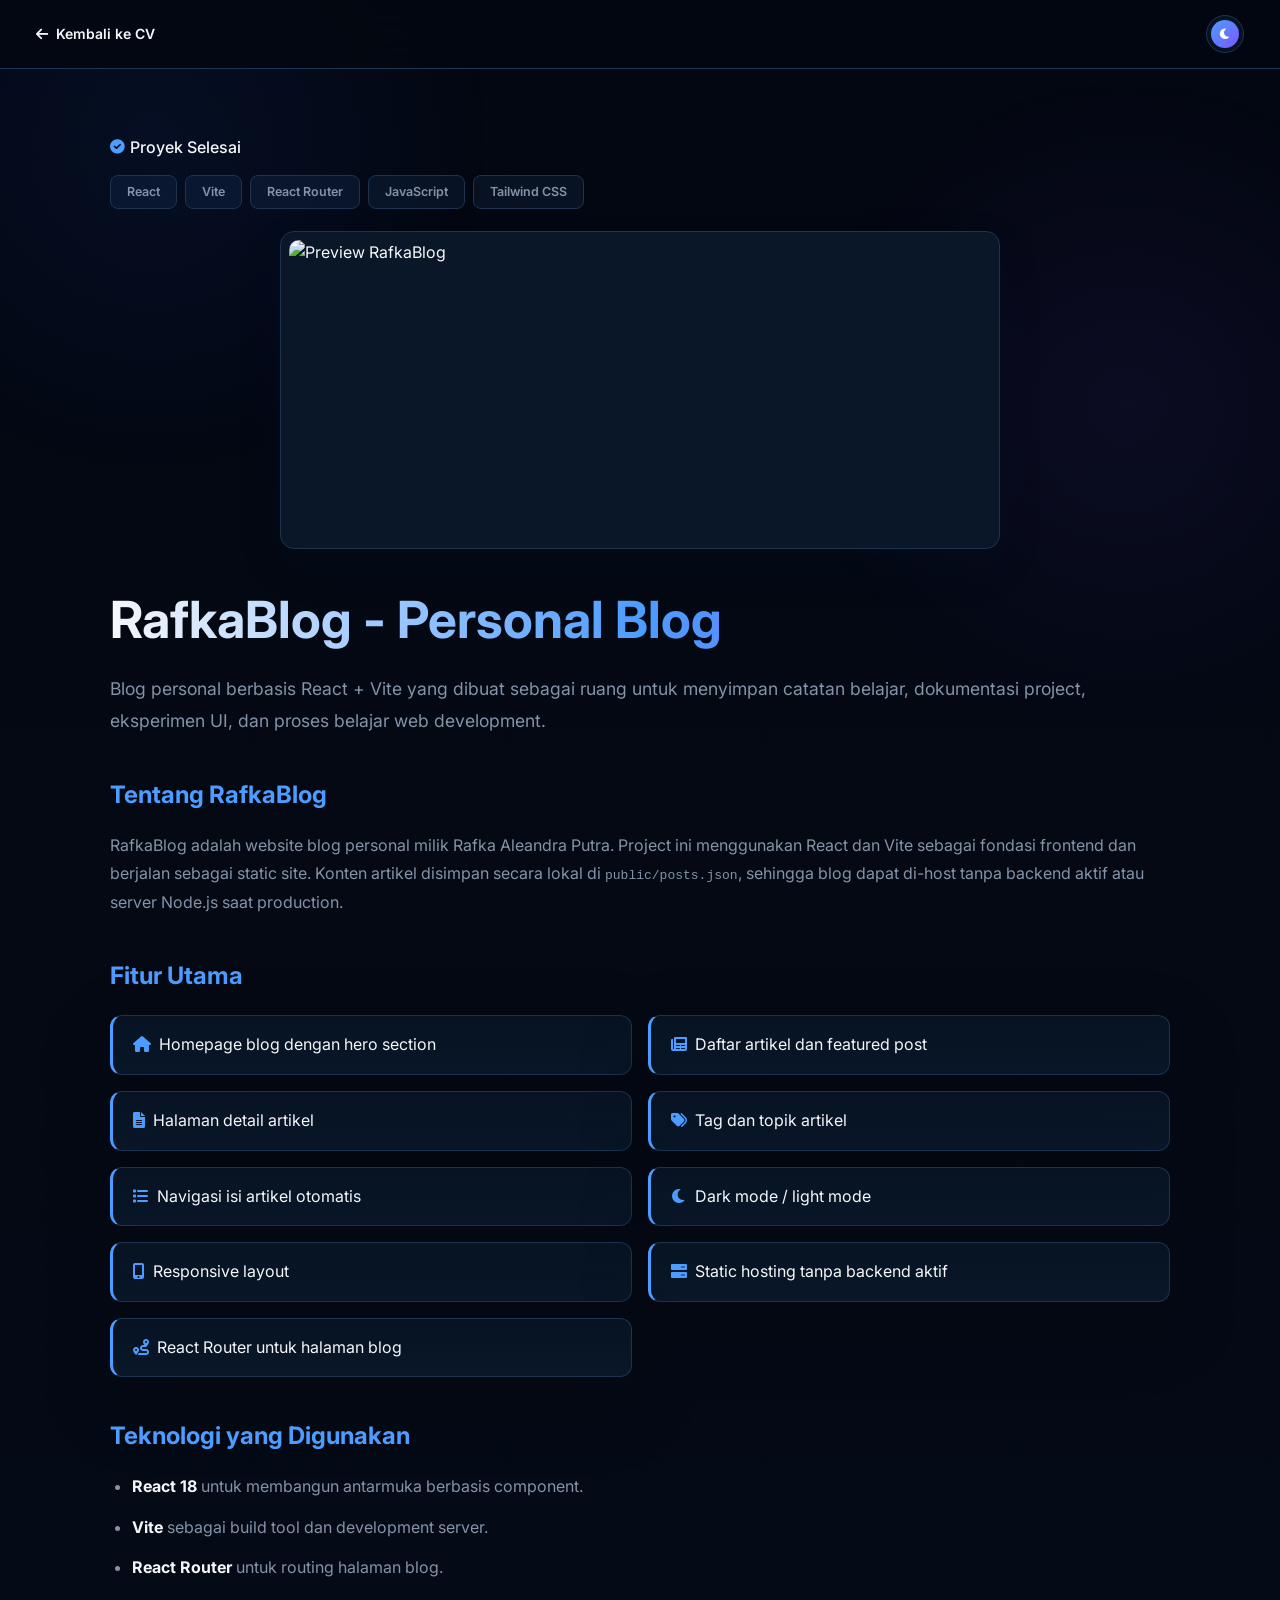
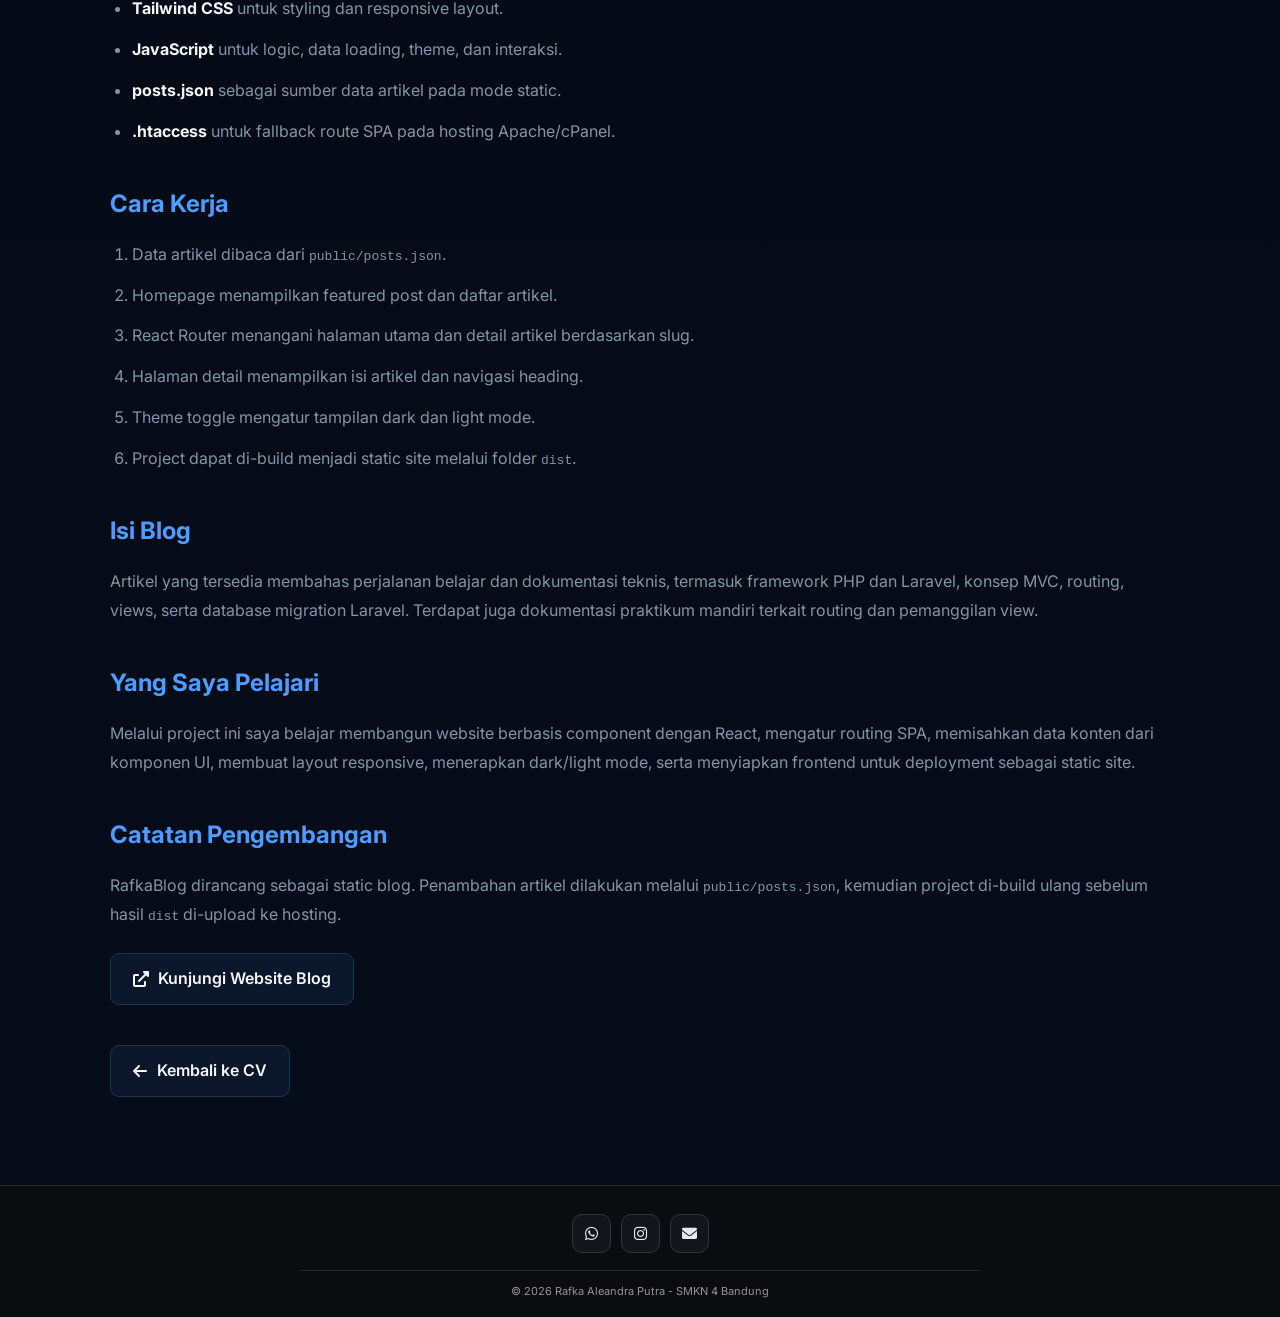
==== proyek-blog.html @ 89554572 "Update proyek-blog.html" ====
<!DOCTYPE html>
<html lang="id" data-theme="dark">
<head>
    <meta charset="UTF-8">
    <meta name="viewport" content="width=device-width, initial-scale=1.0">
    <title>RafkaBlog - Personal Blog</title>
    <link rel="icon" type="image/x-icon" href="assets/images/logo.png">
    <link href="https://fonts.googleapis.com/css2?family=Poppins:wght@300;400;500;600;700&display=swap" rel="stylesheet">
    <script id="project-theme-init">(function(){const t=localStorage.getItem("portfolio-theme")||localStorage.getItem("cv-theme")||"dark";document.documentElement.setAttribute("data-theme",t==="light"?"light":"dark");})();</script>
    <link rel="stylesheet" href="https://cdnjs.cloudflare.com/ajax/libs/font-awesome/6.0.0/css/all.min.css">
    <style>
        * { margin: 0; padding: 0; box-sizing: border-box; }

        :root {
            --bg-main: radial-gradient(circle at center, #1a1a2e 0%, #0a0a0a 70%);
            --text-main: #ffffff;
            --card-bg: #1f2933;
            --card-border: rgba(255, 255, 255, 0.1);
            --nav-bg: rgba(0, 0, 0, 0.9);
            --footer-bg: #0a0a0a;
            --tag-bg: rgba(78, 205, 196, 0.1);
        }
        [data-theme="light"] {
            --bg-main: radial-gradient(circle at center, #f4f7fb 0%, #e8edf3 70%);
            --text-main: #1a1a2e;
            --card-bg: #ffffff;
            --card-border: rgba(0, 0, 0, 0.08);
            --nav-bg: rgba(255, 255, 255, 0.92);
            --footer-bg: #eef1f6;
            --tag-bg: rgba(78, 205, 196, 0.15);
        }

        body {
            font-family: 'Poppins', sans-serif;
            background: var(--bg-main);
            background-attachment: fixed;
            color: var(--text-main);
            transition: background 0.4s ease, color 0.4s ease;
            min-height: 100vh;
        }

        nav {
            position: sticky;
            top: 0;
            width: 100%;
            padding: 18px 0;
            background: var(--nav-bg);
            backdrop-filter: blur(10px);
            z-index: 1000;
        }
        .nav-container {
            max-width: 1000px;
            margin: 0 auto;
            padding: 0 24px;
            display: flex;
            justify-content: space-between;
            align-items: center;
        }
        .back-link {
            color: var(--text-main);
            text-decoration: none;
            font-weight: 600;
            display: flex;
            align-items: center;
            gap: 8px;
            transition: gap 0.2s ease;
        }
        .back-link:hover { gap: 14px; color: #4ecdc4; }

        .theme-toggle {
            width: 54px; height: 28px; border-radius: 20px;
            background: rgba(128,128,128,0.25);
            border: 1px solid var(--card-border);
            cursor: pointer; position: relative;
        }
        .theme-toggle .knob {
            position: absolute; top: 2px; left: 2px;
            width: 22px; height: 22px; border-radius: 50%;
            background: linear-gradient(45deg, #ff6b6b, #4ecdc4);
            display: flex; align-items: center; justify-content: center;
            font-size: 12px; color: #0a0a0a;
            transition: left 0.3s ease;
        }
        [data-theme="light"] .theme-toggle .knob { left: 28px; }

        main {
            max-width: 1000px;
            margin: 0 auto;
            padding: 50px 24px 100px;
        }

        .project-meta-tag {
            display: inline-block;
            padding: 6px 16px;
            background: var(--tag-bg);
            border: 1px solid #4ecdc4;
            border-radius: 20px;
            font-size: 0.85rem;
            margin-right: 8px;
            margin-bottom: 20px;
        }

        h1 {
            font-size: clamp(2rem, 5vw, 3.2rem);
            font-weight: 700;
            margin-bottom: 12px;
            background: linear-gradient(45deg, #ff6b6b, #4ecdc4);
            -webkit-background-clip: text;
            -webkit-text-fill-color: transparent;
            background-clip: text;
        }

        .hero-img {
            width: 100%;
            max-height: 480px;
            object-fit: cover;
            border-radius: 20px;
            margin: 30px 0 40px;
            box-shadow: 0 20px 60px rgba(0,0,0,0.4);
        }

        h2 {
            font-size: 1.5rem;
            color: #4ecdc4;
            margin: 40px 0 16px;
        }

        p, li {
            line-height: 1.8;
            opacity: 0.95;
            margin-bottom: 12px;
        }

        ul { padding-left: 22px; margin-bottom: 20px; }

        .feature-grid {
            display: grid;
            grid-template-columns: repeat(2, 1fr);
            gap: 16px;
            margin: 20px 0 30px;
        }
        @media (max-width: 640px) { .feature-grid { grid-template-columns: 1fr; } }

        .feature-card {
            background: var(--card-bg);
            border-left: 4px solid #4ecdc4;
            border-radius: 12px;
            padding: 16px 20px;
        }
        .feature-card i { color: #4ecdc4; margin-right: 8px; }
.cta-row {
            display: flex;
            gap: 12px;
            flex-wrap: wrap;
            margin-top: 40px;
        }
        .btn {
            display: inline-flex;
            align-items: center;
            gap: 10px;
            padding: 12px 22px;
            background: rgba(78, 205, 196, 0.12);
            border: 1px solid rgba(78, 205, 196, 0.35);
            color: var(--text-main);
            text-decoration: none;
            border-radius: 14px;
            font-weight: 600;
            transition: all 0.3s ease;
        }
        .btn:hover { background: rgba(78, 205, 196, 0.2); transform: translateY(-2px); }

        footer {
            text-align: center;
            padding: 40px;
            background: var(--footer-bg);
            border-top: 1px solid var(--card-border);
        }

        @media print { nav, .theme-toggle { display: none !important; } }
    
        /* ===== UNIFIED PROJECT STATUS ===== */
        .status-badge {
            display: inline-flex !important;
            align-items: center !important;
            gap: 6px !important;
            margin: 8px 0 18px !important;
            padding: 0 !important;
            border: 0 !important;
            border-radius: 0 !important;
            background: transparent !important;
            color: var(--text-main) !important;
            font-family: 'Poppins', sans-serif !important;
            font-size: 1rem !important;
            font-weight: 500 !important;
            line-height: 1.5 !important;
        }

        .status-badge i {
            color: #4ecdc4 !important;
            font-size: .9rem !important;
        }

        /* Keep the project technology tags identical in spacing. */
        .project-meta-tag {
            vertical-align: middle;
        }

    
        /* ===== Unified project header ===== */
        .status-badge {
            display: inline-flex !important;
            align-items: center !important;
            gap: 6px !important;
            margin: 8px 0 16px !important;
            padding: 0 !important;
            border: 0 !important;
            border-radius: 0 !important;
            background: transparent !important;
            color: var(--text-main) !important;
            font-family: 'Poppins', sans-serif !important;
            font-size: 1rem !important;
            font-weight: 500 !important;
            line-height: 1.5 !important;
        }

        .status-badge i {
            color: #4ecdc4 !important;
            font-size: .9rem !important;
        }

        .project-meta-row {
            display: flex;
            flex-wrap: wrap;
            gap: 8px;
            margin-bottom: 20px;
        }

        .project-meta-row .project-meta-tag {
            margin: 0 !important;
        }

        .blog-live-cta {
    margin: 25px 0 15px;
}

.blog-live-cta .btn {
    display: inline-flex;
    align-items: center;
    gap: 9px;
}
    
/* ================================
   PROJECT IMAGE LAYOUT - RAPi
================================ */

.project-gallery {
    width: min(820px, 100%);
    margin: 22px auto 30px;
    display: grid;
    grid-template-columns: repeat(2, minmax(0, 1fr));
    gap: 16px;
}

.project-gallery-item {
    width: 100%;
    height: 210px;
    overflow: hidden;
    border-radius: 14px;
    border: 1px solid var(--card-border);
    background: rgba(255,255,255,.035);
    box-shadow: 0 8px 22px rgba(0,0,0,.12);
}

.project-gallery-item img {
    display: block;
    width: 100%;
    height: 100%;
    object-fit: contain;
    object-position: center;
    padding: 7px;
    box-sizing: border-box;
    transition: transform .3s ease;
}

.project-gallery-item:hover img {
    transform: scale(1.025);
}

body.light-mode .project-gallery-item {
    background: #e9eaec;
    border-color: #d2d4d8;
    box-shadow: 0 7px 18px rgba(50,55,65,.08);
}

/* Blog hanya 1 foto */
.project-single-image {
    width: min(720px, 100%);
    margin: 22px auto 30px;
    padding: 8px;
    box-sizing: border-box;
    border-radius: 14px;
    border: 1px solid var(--card-border);
    background: rgba(255,255,255,.035);
    box-shadow: 0 8px 22px rgba(0,0,0,.12);
}

.project-single-image img {
    display: block;
    width: 100%;
    height: 300px;
    object-fit: contain;
    object-position: center;
    border-radius: 9px;
}

body.light-mode .project-single-image {
    background: #e9eaec;
    border-color: #d2d4d8;
    box-shadow: 0 7px 18px rgba(50,55,65,.08);
}

@media (max-width: 768px) {
    .project-gallery {
        width: 100%;
        gap: 12px;
    }

    .project-gallery-item {
        height: 175px;
    }

    .project-single-image {
        width: 100%;
    }

    .project-single-image img {
        height: 250px;
    }
}

@media (max-width: 520px) {
    .project-gallery {
        grid-template-columns: 1fr;
    }

    .project-gallery-item {
        height: 220px;
    }

    .project-single-image img {
        height: 220px;
    }
}

    
/* ===== COMPACT FOOTER ===== */
.footer, footer.footer {
    width: 100%;
    min-height: 0 !important;
    height: auto !important;
    padding: 30px 20px 18px !important;
    margin: 0 !important;
    box-sizing: border-box;
    background: var(--bg-color);
    border-top: 1px solid rgba(255,255,255,.07);
}
.footer-contact {
    display: flex;
    justify-content: center;
    align-items: center;
    gap: 10px;
    margin: 0 0 18px;
}
.footer-contact-btn {
    width: 38px;
    height: 38px;
    display: flex;
    align-items: center;
    justify-content: center;
    border: 1px solid rgba(255,255,255,.11);
    border-radius: 11px;
    color: var(--text-color);
    background: transparent;
    text-decoration: none;
    transition: .25s ease;
}
.footer-contact-btn:hover {
    transform: translateY(-2px);
    color: var(--accent-color);
    border-color: var(--accent-color);
    background: rgba(78,205,196,.06);
}
.footer-contact-btn i { font-size: 15px; }
.footer-line {
    width: min(700px, 90%);
    height: 1px;
    margin: 0 auto 14px;
    background: rgba(255,255,255,.06);
}
.footer-bottom {
    display: flex;
    flex-direction: column;
    align-items: center;
    gap: 6px;
    text-align: center;
}
.footer-bottom p {
    margin: 0;
    font-size: 11px;
    line-height: 1.4;
    color: var(--text-muted);
}
.back-top {
    display: inline-flex;
    align-items: center;
    gap: 5px;
    color: var(--accent-color);
    text-decoration: none;
    font-size: 11px;
    font-weight: 600;
}
.back-top i { font-size: 10px; }
body.light-mode .footer { border-top-color: rgba(0,0,0,.07); }
body.light-mode .footer-contact-btn { border-color: rgba(0,0,0,.11); }
body.light-mode .footer-line { background: rgba(0,0,0,.07); }
@media (max-width:600px) {
    .footer { padding: 25px 16px 16px !important; }
    .footer-contact { margin-bottom: 15px; }
    .footer-contact-btn { width: 36px; height: 36px; }
}


/* ===== FINAL UNIFIED PROJECT THEME =====
   Matches the main portfolio visual system.
*/
:root{
  --bg-main: linear-gradient(180deg,#030711 0%,#060d1a 100%);
  --text-main:#f5f7fb;
  --muted-main:#8493a8;
  --card-bg:#071323;
  --card-bg-2:#091728;
  --card-border:#1d3350;
  --nav-bg:rgba(3,7,17,.88);
  --footer-bg:#060d1a;
  --tag-bg:rgba(77,156,255,.08);
  --accent-main:#4d9cff;
  --accent-2-main:#7a58ff;
  --shadow-main:0 25px 70px rgba(0,0,0,.25);
}
html[data-theme="light"]{
  --bg-main:linear-gradient(180deg,#f5f8fc 0%,#eef3f9 100%);
  --text-main:#152033;
  --muted-main:#627086;
  --card-bg:#ffffff;
  --card-bg-2:#f8fbff;
  --card-border:#d7e0ec;
  --nav-bg:rgba(245,248,252,.92);
  --footer-bg:#eef3f9;
  --tag-bg:rgba(36,109,245,.07);
  --accent-main:#246df5;
  --accent-2-main:#7354e8;
  --shadow-main:0 22px 55px rgba(32,61,100,.12);
}

html{scroll-behavior:smooth}
body{
  font-family:'Inter',Arial,sans-serif !important;
  background:var(--bg-main) !important;
  color:var(--text-main) !important;
  line-height:1.6 !important;
  transition:background .3s ease,color .3s ease;
}
body::before{
  content:"";
  position:fixed;
  inset:0;
  z-index:-1;
  pointer-events:none;
  background:
    radial-gradient(circle at 12% 15%,rgba(39,105,255,.08),transparent 25%),
    radial-gradient(circle at 88% 45%,rgba(132,74,255,.07),transparent 27%);
}

nav{
  padding:0 !important;
  min-height:68px;
  background:var(--nav-bg) !important;
  border-bottom:1px solid var(--card-border);
  backdrop-filter:blur(18px) !important;
  -webkit-backdrop-filter:blur(18px);
}
.nav-container{
  max-width:1500px !important;
  min-height:68px;
  padding:0 36px !important;
}
.back-link{
  color:var(--text-main) !important;
  font-family:'Inter',Arial,sans-serif !important;
  font-size:14px;
}
.back-link:hover{color:var(--accent-main) !important}
.theme-toggle{
  width:38px !important;height:38px !important;
  border-radius:50% !important;
  background:var(--card-bg) !important;
  border:1px solid var(--card-border) !important;
}
.theme-toggle .knob{
  width:28px !important;height:28px !important;
  top:4px !important;left:4px !important;
  background:linear-gradient(135deg,var(--accent-main),var(--accent-2-main)) !important;
  color:#fff !important;
}
html[data-theme="light"] .theme-toggle .knob{left:4px !important}

main{
  max-width:1120px !important;
  padding:58px 30px 88px !important;
}

.status-badge{
  color:var(--text-main) !important;
  font-family:'Inter',Arial,sans-serif !important;
}
.status-badge i{color:var(--accent-main) !important}

.project-meta-tag{
  color:var(--muted-main) !important;
  background:var(--tag-bg) !important;
  border:1px solid var(--card-border) !important;
  border-radius:8px !important;
  font-family:'Inter',Arial,sans-serif !important;
  font-size:.78rem !important;
  font-weight:600;
}
.project-meta-tag:hover{
  color:var(--text-main) !important;
  border-color:var(--accent-main) !important;
}

h1{
  color:var(--text-main) !important;
  background:linear-gradient(90deg,var(--text-main),var(--accent-main),var(--accent-2-main)) !important;
  -webkit-background-clip:text !important;
  background-clip:text !important;
  -webkit-text-fill-color:transparent !important;
  font-family:'Inter',Arial,sans-serif !important;
}
h2{
  color:var(--accent-main) !important;
  font-family:'Inter',Arial,sans-serif !important;
}
p,li{
  color:var(--muted-main) !important;
  opacity:1 !important;
}
strong,b{color:var(--text-main)}

.feature-card{
  color:var(--text-main) !important;
  background:linear-gradient(180deg,var(--card-bg),var(--card-bg-2)) !important;
  border:1px solid var(--card-border) !important;
  border-left:3px solid var(--accent-main) !important;
  box-shadow:var(--shadow-main) !important;
}
.feature-card i{color:var(--accent-main) !important}

.project-gallery-item,
.project-single-image{
  background:var(--card-bg-2) !important;
  border:1px solid var(--card-border) !important;
  box-shadow:0 18px 45px rgba(8,25,50,.12) !important;
}
.project-gallery-item img,
.project-single-image img{
  border-radius:10px;
}
html[data-theme="light"] .project-gallery-item,
html[data-theme="light"] .project-single-image{
  background:#fff !important;
  border-color:#d7e0ec !important;
  box-shadow:0 18px 40px rgba(32,61,100,.10) !important;
}

.btn{
  color:var(--text-main) !important;
  background:rgba(77,156,255,.08) !important;
  border:1px solid var(--card-border) !important;
  border-radius:9px !important;
}
.btn:hover{
  color:var(--text-main) !important;
  background:rgba(77,156,255,.15) !important;
  border-color:var(--accent-main) !important;
  box-shadow:0 10px 28px rgba(36,109,245,.12);
}
html[data-theme="light"] .btn{
  background:rgba(36,109,245,.06) !important;
  color:#152033 !important;
}
html[data-theme="light"] .btn:hover{
  background:rgba(36,109,245,.10) !important;
}

footer.footer,.footer{
  background:var(--footer-bg) !important;
  border-top:1px solid var(--card-border) !important;
}
.footer-contact-btn{
  color:var(--muted-main) !important;
  background:var(--card-bg) !important;
  border-color:var(--card-border) !important;
}
.footer-contact-btn:hover{
  color:var(--accent-main) !important;
  background:var(--card-bg-2) !important;
  border-color:var(--accent-main) !important;
}
.footer-line{background:var(--card-border) !important}
.footer-bottom p{color:var(--muted-main) !important}
.back-top{color:var(--accent-main) !important}

@media(max-width:700px){
  .nav-container{padding:0 20px !important}
  main{padding:42px 20px 64px !important}
  h1{font-size:clamp(2rem,9vw,3rem) !important}
}


/* ===== PROJECT DETAIL LIST ALIGNMENT =====
   Menyamakan indentasi bullet Teknologi dan nomor Cara Kerja.
   Isi teks tidak diubah.
*/
main ul,
main ol{
    padding-left: 22px !important;
    margin-top: 0 !important;
    margin-bottom: 20px !important;
}

main ul li,
main ol li{
    margin-bottom: 12px !important;
    line-height: 1.8 !important;
}

main ol li:last-child,
main ul li:last-child{
    margin-bottom: 0 !important;
}

</style>
<style>

/* ==================================================
   FOOTER FINAL - SOLID, COMPACT & CLEAN
================================================== */

footer.footer,
.footer {
    position: relative !important;
    width: 100% !important;
    min-height: 0 !important;
    height: auto !important;
    margin: 0 !important;
    padding: 28px 20px 18px !important;
    box-sizing: border-box !important;

    /* SOLID - tidak transparan */
    background: #0b0c10 !important;
    background-color: #0b0c10 !important;

    border-top: 1px solid #252830 !important;
    box-shadow: none !important;
    backdrop-filter: none !important;
    -webkit-backdrop-filter: none !important;
}

.footer-contact {
    display: flex !important;
    align-items: center !important;
    justify-content: center !important;
    gap: 10px !important;
    margin: 0 0 17px !important;
}

.footer-contact-btn {
    width: 39px !important;
    height: 39px !important;
    padding: 0 !important;
    margin: 0 !important;

    display: inline-flex !important;
    align-items: center !important;
    justify-content: center !important;

    box-sizing: border-box !important;

    color: #e7e9ed !important;
    background: #12151b !important;
    border: 1px solid #30343d !important;
    border-radius: 10px !important;

    text-decoration: none !important;
    transition: transform .2s ease,
                color .2s ease,
                border-color .2s ease,
                background .2s ease !important;
}

.footer-contact-btn i {
    font-size: 15px !important;
    line-height: 1 !important;
}

.footer-contact-btn:hover {
    transform: translateY(-2px) !important;
    color: var(--accent-color) !important;
    background: #171b22 !important;
    border-color: var(--accent-color) !important;
}

.footer-line {
    width: min(680px, 88%) !important;
    height: 1px !important;
    margin: 0 auto 13px !important;
    padding: 0 !important;
    background: #252830 !important;
    opacity: 1 !important;
}

.footer-bottom {
    display: flex !important;
    flex-direction: column !important;
    align-items: center !important;
    justify-content: center !important;
    gap: 5px !important;
    margin: 0 !important;
    padding: 0 !important;
    text-align: center !important;
}

.footer-bottom p {
    margin: 0 !important;
    padding: 0 !important;
    color: #8f949e !important;
    font-size: 11px !important;
    line-height: 1.4 !important;
}

.back-top {
    display: inline-flex !important;
    align-items: center !important;
    justify-content: center !important;
    gap: 5px !important;
    margin: 0 !important;
    padding: 0 !important;

    color: var(--accent-color) !important;
    font-size: 11px !important;
    font-weight: 600 !important;
    text-decoration: none !important;
}

.back-top i {
    font-size: 10px !important;
}

body.light-mode footer.footer,
body.light-mode .footer {
    background: #f0f1f3 !important;
    background-color: #f0f1f3 !important;
    border-top-color: #d8dbe0 !important;
}

body.light-mode .footer-contact-btn {
    color: #3e434c !important;
    background: #e6e8eb !important;
    border-color: #cdd1d7 !important;
}

body.light-mode .footer-contact-btn:hover {
    color: var(--accent-color) !important;
    background: #dde0e4 !important;
    border-color: var(--accent-color) !important;
}

body.light-mode .footer-line {
    background: #d8dbe0 !important;
}

body.light-mode .footer-bottom p {
    color: #737982 !important;
}

@media (max-width: 600px) {
    footer.footer,
    .footer {
        padding: 24px 16px 16px !important;
    }

    .footer-contact {
        gap: 9px !important;
        margin-bottom: 15px !important;
    }

    .footer-contact-btn {
        width: 37px !important;
        height: 37px !important;
    }

    .footer-line {
        width: 92% !important;
        margin-bottom: 12px !important;
    }
}

</style>

<style id="case-study-polish">
.case-study-summary {
    display: grid;
    grid-template-columns: 1fr 1fr;
    gap: 12px;
    margin: 26px 0 8px;
}
.case-study-box {
    padding: 15px 17px;
    border: 1px solid var(--card-border);
    border-radius: 13px;
    background: var(--card-bg);
}
.case-study-box h3 {
    margin: 0 0 6px;
    color: #4ecdc4;
    font-size: 1rem;
}
.case-study-box p {
    margin: 0;
    font-size: .86rem;
    line-height: 1.65;
}
@media(max-width:640px) {
    .case-study-summary { grid-template-columns: 1fr; }
}
</style>

<link rel="stylesheet" href="https://fonts.googleapis.com/css2?family=Inter:wght@400;500;600;700;800&display=swap">
</head>
<body>
    <nav>
        <div class="nav-container">
            <a href="index.html#experience" class="back-link"><i class="fas fa-arrow-left"></i> Kembali ke CV</a>
            <button class="theme-toggle" id="themeToggle" aria-label="Toggle dark/light mode">
                <span class="knob"><i class="fas fa-moon" id="themeIcon"></i></span>
            </button>
        </div>
    </nav>

    <main>
        <div class="status-badge">
            <i class="fas fa-check-circle"></i> Proyek Selesai
        </div>



<div class="project-meta-row">
            <span class="project-meta-tag">React</span>
            <span class="project-meta-tag">Vite</span>
            <span class="project-meta-tag">React Router</span>
            <span class="project-meta-tag">JavaScript</span>
            <span class="project-meta-tag">Tailwind CSS</span>
        </div>

        <div class="project-single-image">
            <img src="assets/images/blog.png" alt="Preview RafkaBlog" loading="lazy">
        </div>



        <h1>RafkaBlog - Personal Blog</h1>
<p style="font-size: 1.1rem; opacity: .85;">
            Blog personal berbasis React + Vite yang dibuat sebagai ruang untuk
            menyimpan catatan belajar, dokumentasi project, eksperimen UI, dan
            proses belajar web development.
        </p>

        <h2>Tentang RafkaBlog</h2>
        <p>
            RafkaBlog adalah website blog personal milik Rafka Aleandra Putra.
            Project ini menggunakan React dan Vite sebagai fondasi frontend dan
            berjalan sebagai static site. Konten artikel disimpan secara lokal
            di <code>public/posts.json</code>, sehingga blog dapat di-host tanpa
            backend aktif atau server Node.js saat production.
        </p>

        <h2>Fitur Utama</h2>
        <div class="feature-grid">
            <div class="feature-card"><i class="fas fa-home"></i>Homepage blog dengan hero section</div>
            <div class="feature-card"><i class="fas fa-newspaper"></i>Daftar artikel dan featured post</div>
            <div class="feature-card"><i class="fas fa-file-alt"></i>Halaman detail artikel</div>
            <div class="feature-card"><i class="fas fa-tags"></i>Tag dan topik artikel</div>
            <div class="feature-card"><i class="fas fa-list"></i>Navigasi isi artikel otomatis</div>
            <div class="feature-card"><i class="fas fa-moon"></i>Dark mode / light mode</div>
            <div class="feature-card"><i class="fas fa-mobile-alt"></i>Responsive layout</div>
            <div class="feature-card"><i class="fas fa-server"></i>Static hosting tanpa backend aktif</div>
            <div class="feature-card"><i class="fas fa-route"></i>React Router untuk halaman blog</div>
        </div>

        <h2>Teknologi yang Digunakan</h2>
        <ul>
            <li><strong>React 18</strong> untuk membangun antarmuka berbasis component.</li>
            <li><strong>Vite</strong> sebagai build tool dan development server.</li>
            <li><strong>React Router</strong> untuk routing halaman blog.</li>
            <li><strong>Tailwind CSS</strong> untuk styling dan responsive layout.</li>
            <li><strong>JavaScript</strong> untuk logic, data loading, theme, dan interaksi.</li>
            <li><strong>posts.json</strong> sebagai sumber data artikel pada mode static.</li>
            <li><strong>.htaccess</strong> untuk fallback route SPA pada hosting Apache/cPanel.</li>
        </ul>

        <h2>Cara Kerja</h2>
        <ol>
            <li>Data artikel dibaca dari <code>public/posts.json</code>.</li>
            <li>Homepage menampilkan featured post dan daftar artikel.</li>
            <li>React Router menangani halaman utama dan detail artikel berdasarkan slug.</li>
            <li>Halaman detail menampilkan isi artikel dan navigasi heading.</li>
            <li>Theme toggle mengatur tampilan dark dan light mode.</li>
            <li>Project dapat di-build menjadi static site melalui folder <code>dist</code>.</li>
        </ol>

        <h2>Isi Blog</h2>
        <p>
            Artikel yang tersedia membahas perjalanan belajar dan dokumentasi
            teknis, termasuk framework PHP dan Laravel, konsep MVC, routing,
            views, serta database migration Laravel. Terdapat juga dokumentasi
            praktikum mandiri terkait routing dan pemanggilan view.
        </p>

        <h2>Yang Saya Pelajari</h2>
        <p>
            Melalui project ini saya belajar membangun website berbasis component
            dengan React, mengatur routing SPA, memisahkan data konten dari
            komponen UI, membuat layout responsive, menerapkan dark/light mode,
            serta menyiapkan frontend untuk deployment sebagai static site.
        </p>

        <h2>Catatan Pengembangan</h2>
        <p>
            RafkaBlog dirancang sebagai static blog. Penambahan artikel dilakukan
            melalui <code>public/posts.json</code>, kemudian project di-build
            ulang sebelum hasil <code>dist</code> di-upload ke hosting.
        </p>

<div class="blog-live-cta">
    <a
        href="https://blog-khaki-sigma-77.vercel.app/"
        target="_blank"
        rel="noopener noreferrer"
        class="btn"
    >
        <i class="fas fa-external-link-alt"></i>
        Kunjungi Website Blog
    </a>
</div>

        <div class="cta-row">
            <a href="index.html#experience" class="btn">
                <i class="fas fa-arrow-left"></i> Kembali ke CV
            </a>
        </div>
</main>

    <footer class="footer">
    <div class="footer-contact">
        <a href="https://wa.me/627719095778" class="footer-contact-btn" target="_blank" rel="noopener noreferrer" aria-label="WhatsApp"><i class="fab fa-whatsapp"></i></a>
        <a href="https://instagram.com/rfkaaleandra" class="footer-contact-btn" target="_blank" rel="noopener noreferrer" aria-label="Instagram"><i class="fab fa-instagram"></i></a>
        <a href="https://mail.google.com/mail/?view=cm&fs=1&to=rafkaaleandra06@email.com" target="_blank" rel="noopener noreferrer" class="footer-contact-btn" aria-label="Email"><i class="fas fa-envelope"></i></a>
    </div>
    <div class="footer-line"></div>
    <div class="footer-bottom">
        <p>© 2026 Rafka Aleandra Putra - SMKN 4 Bandung</p>
    </div>
</footer>

    <script>
        const themeToggle = document.getElementById('themeToggle');
        const themeIcon = document.getElementById('themeIcon');
        const root = document.documentElement;

        function applyTheme(theme, persist = true) {
            const nextTheme = theme === 'light' ? 'light' : 'dark';
            root.setAttribute('data-theme', nextTheme);
            if (themeIcon) themeIcon.className = nextTheme === 'light' ? 'fas fa-sun' : 'fas fa-moon';
            if (persist) {
                localStorage.setItem('portfolio-theme', nextTheme);
                localStorage.setItem('cv-theme', nextTheme);
            }
        }

        const savedTheme = localStorage.getItem('portfolio-theme') || localStorage.getItem('cv-theme') || 'dark';
        applyTheme(savedTheme, false);

        if (themeToggle) {
            themeToggle.addEventListener('click', () => {
                const current = root.getAttribute('data-theme') === 'light' ? 'light' : 'dark';
                applyTheme(current === 'light' ? 'dark' : 'light');
            });
        }
    </script>
</body>

</html>
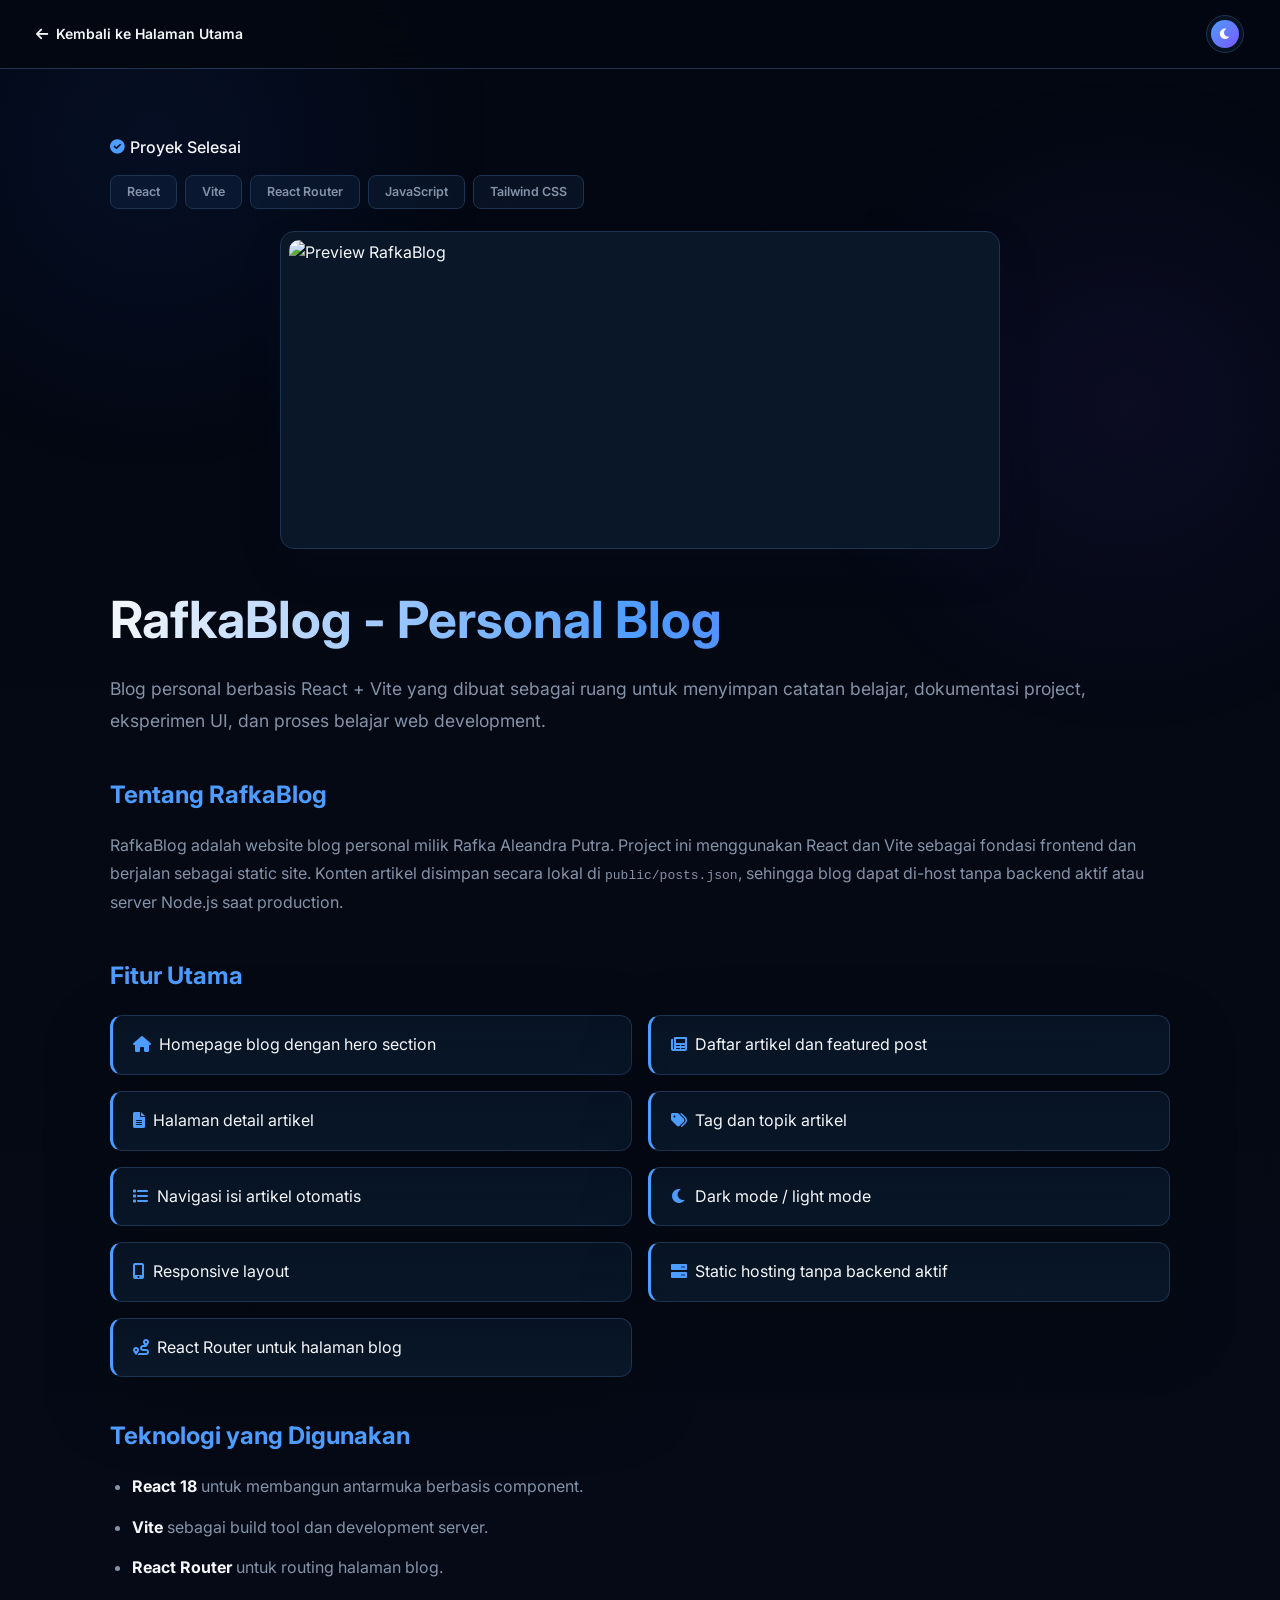
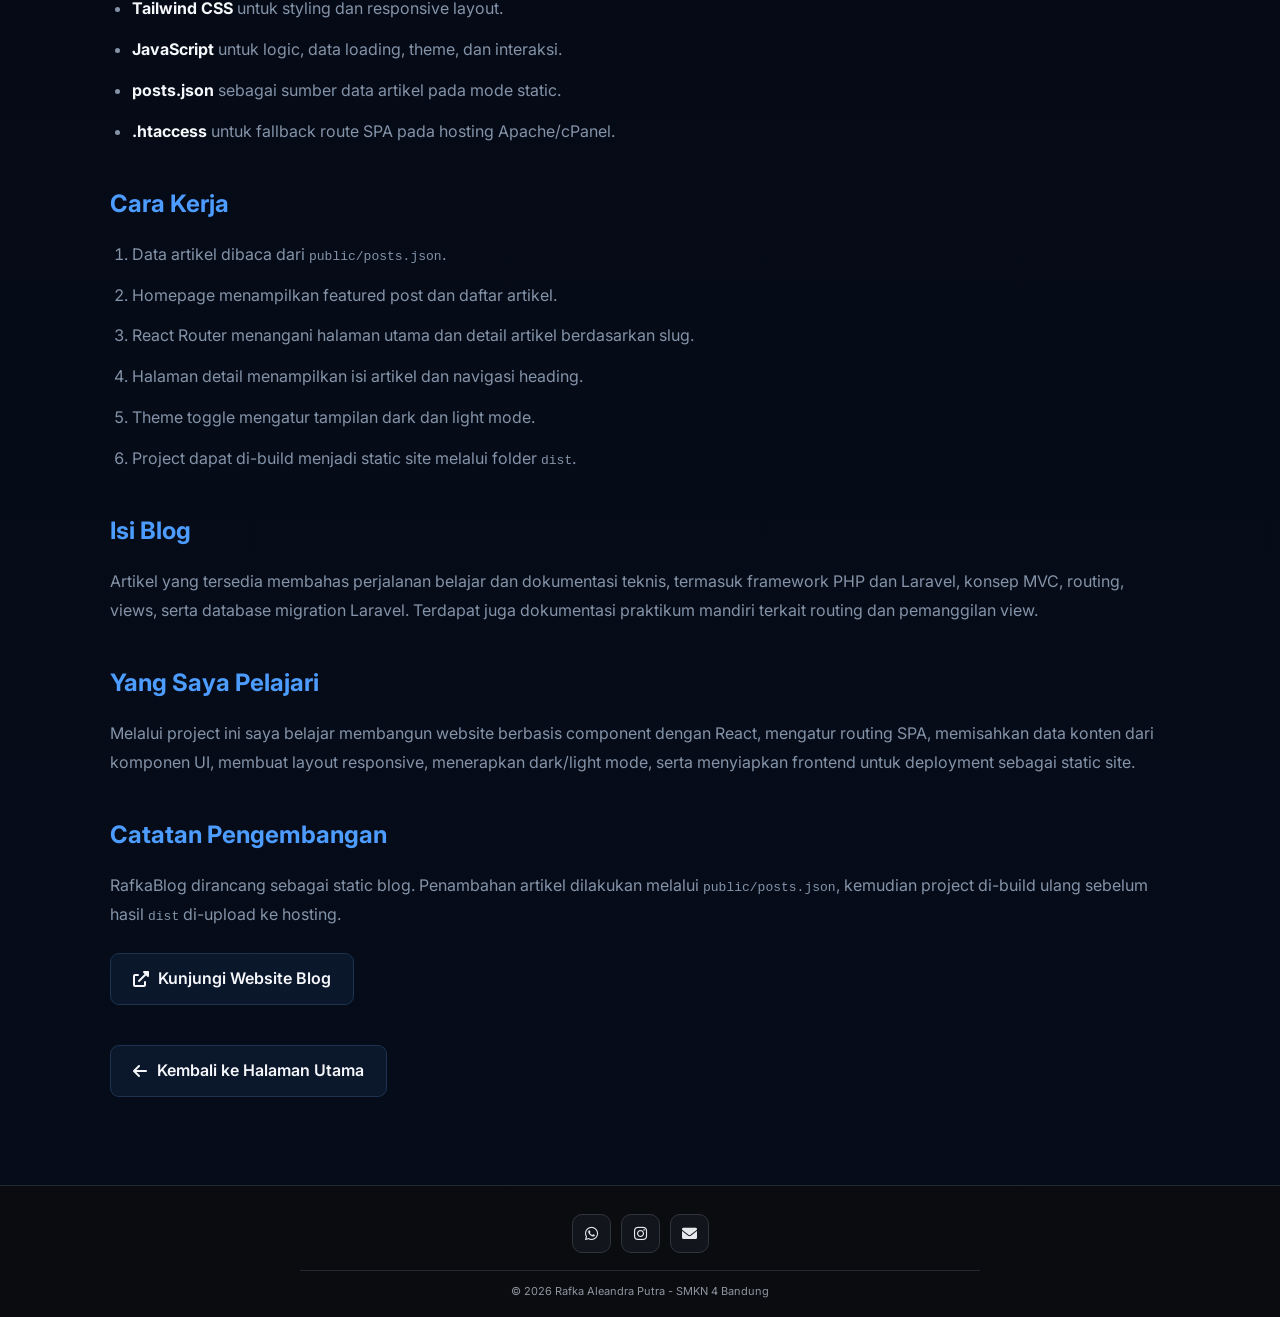
==== commit 0f61bf21: "update" ====
--- a/proyek-blog.html
+++ b/proyek-blog.html
@@ -851,7 +851,7 @@
 <body>
     <nav>
         <div class="nav-container">
-            <a href="index.html#experience" class="back-link"><i class="fas fa-arrow-left"></i> Kembali ke CV</a>
+            <a href="index.html#experience" class="back-link"><i class="fas fa-arrow-left"></i> Kembali ke Halaman Utama</a>
             <button class="theme-toggle" id="themeToggle" aria-label="Toggle dark/light mode">
                 <span class="knob"><i class="fas fa-moon" id="themeIcon"></i></span>
             </button>
@@ -966,7 +966,7 @@
 
         <div class="cta-row">
             <a href="index.html#experience" class="btn">
-                <i class="fas fa-arrow-left"></i> Kembali ke CV
+                <i class="fas fa-arrow-left"></i> Kembali ke Halaman Utama
             </a>
         </div>
 </main>
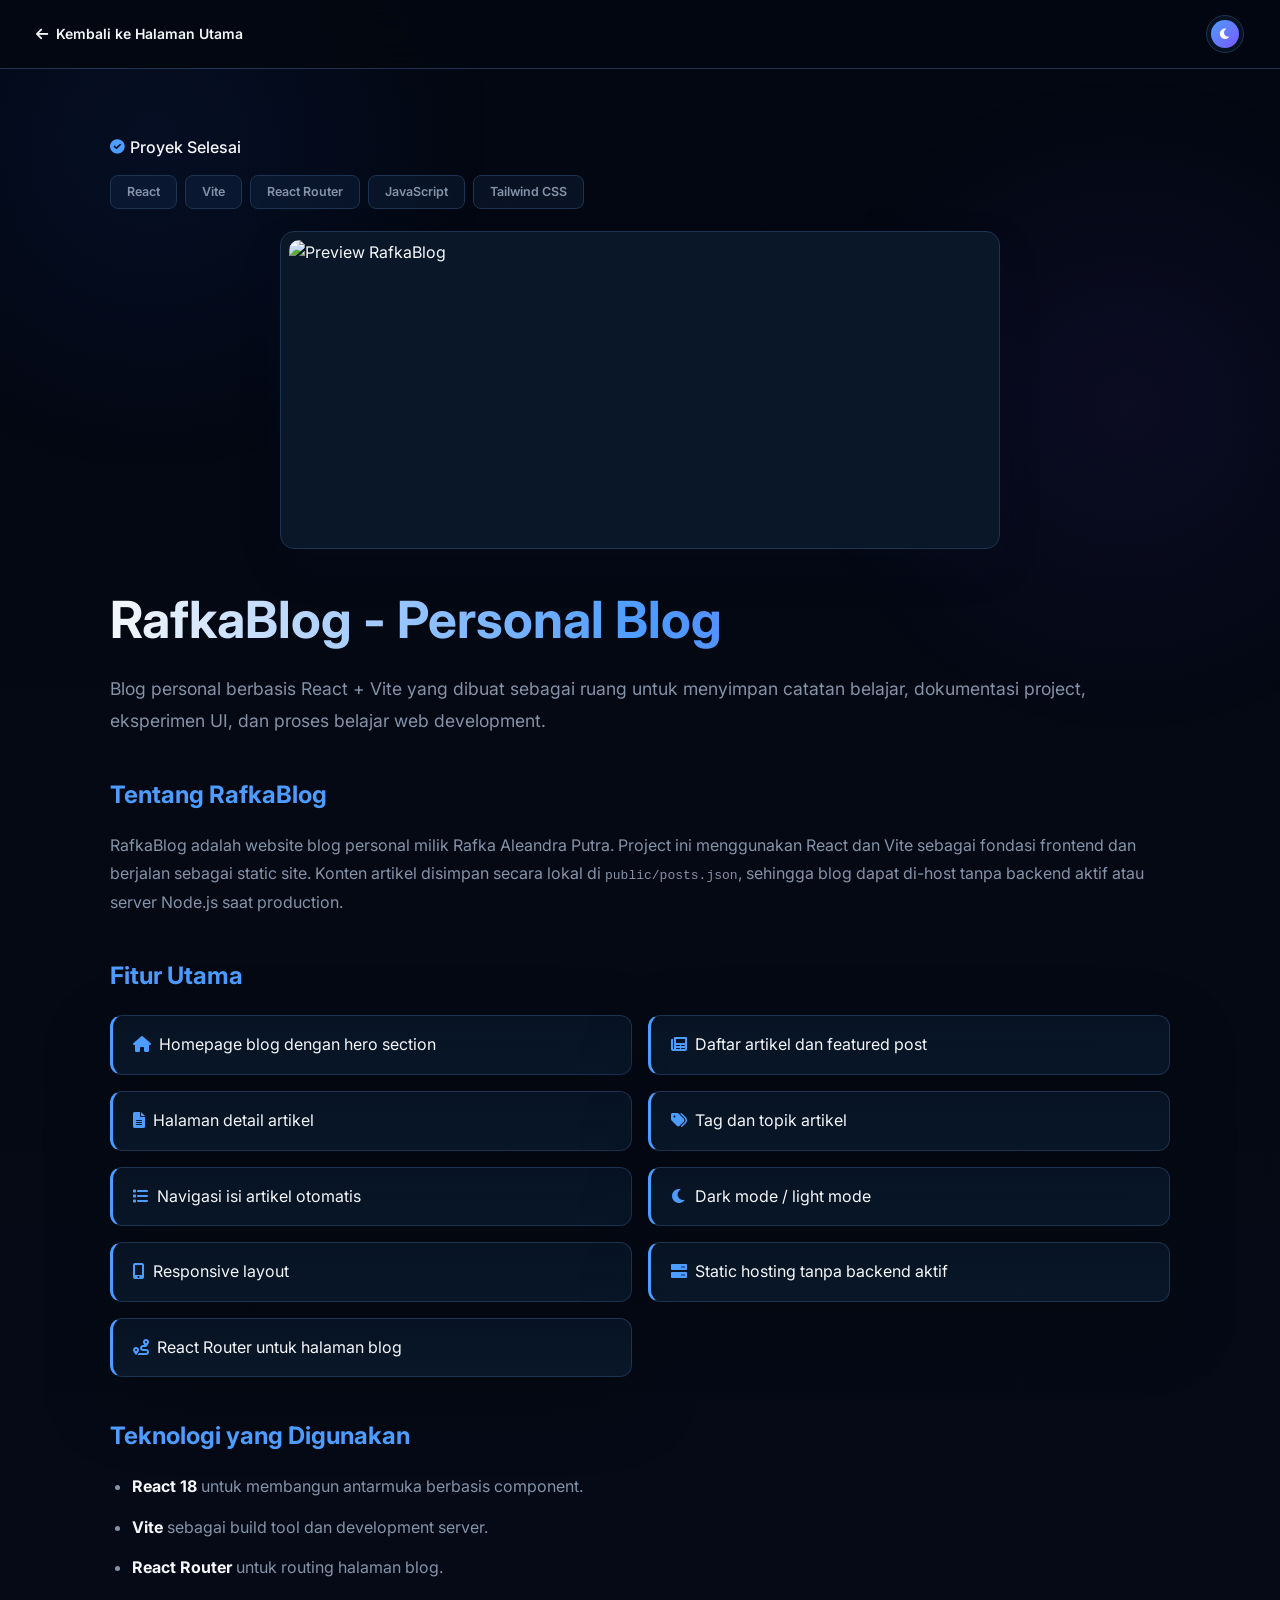
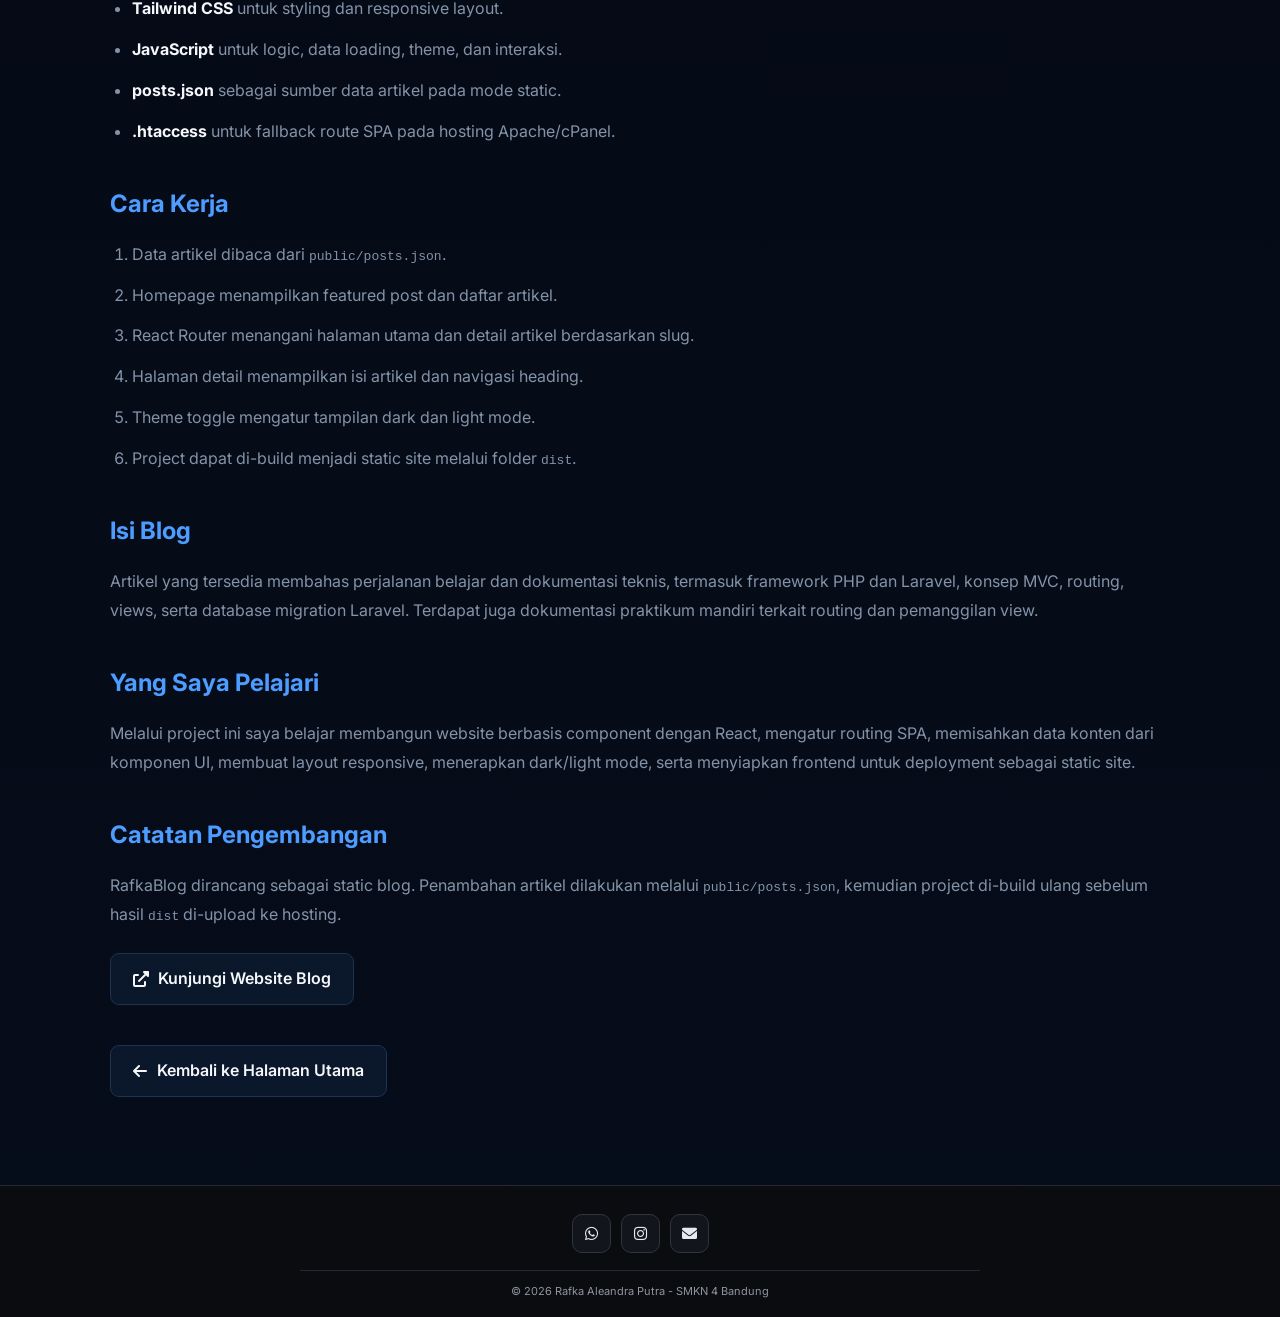
==== commit b34e4cf8: "update" ====
--- a/proyek-blog.html
+++ b/proyek-blog.html
@@ -1010,4 +1010,4 @@
     </script>
 </body>
 
-</html>
+</html>
